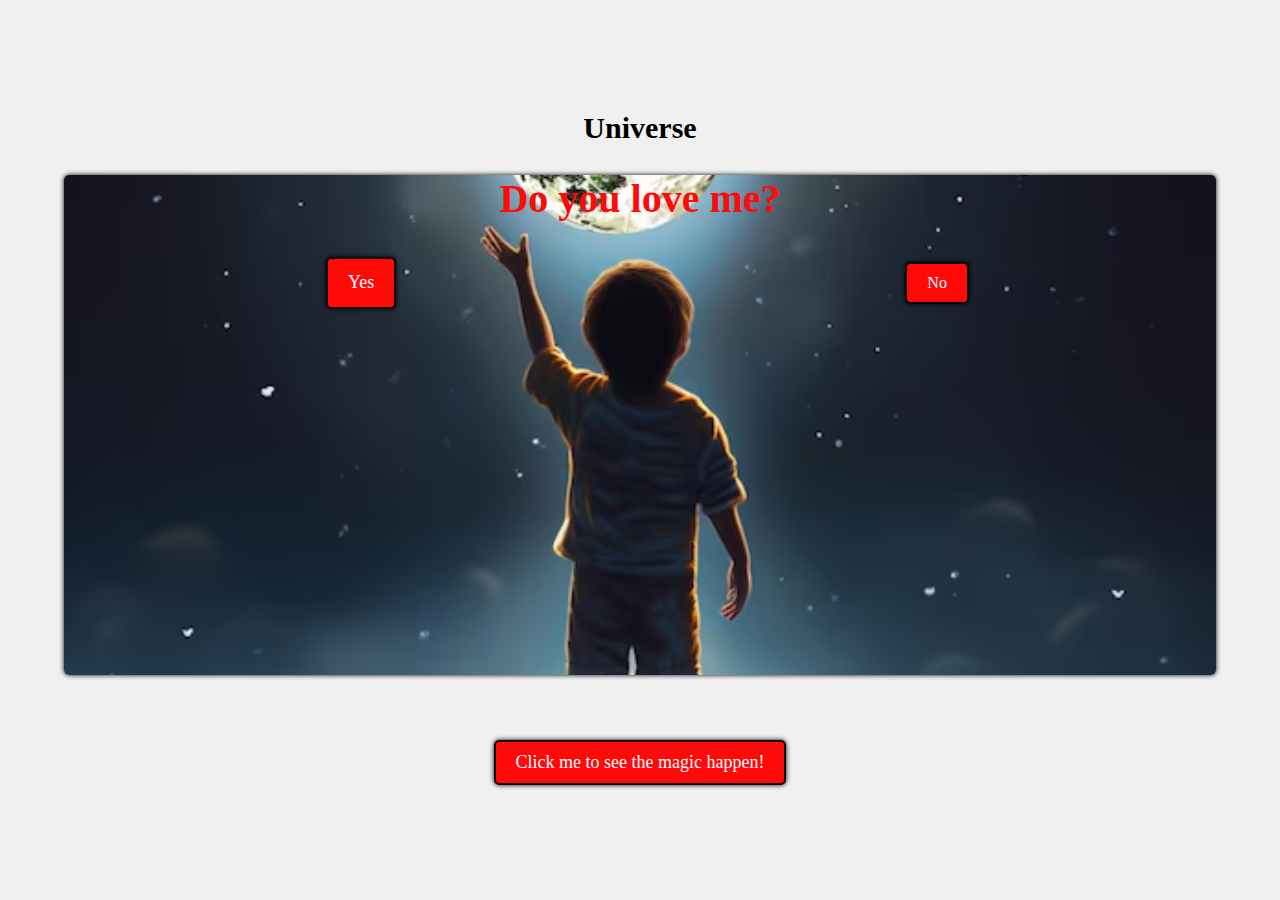
==== Index.html @ 8f94f600 "first commit" ====
<!DOCTYPE html>
<html lang="en">
<head>
    <meta charset="UTF-8">
    <meta name="viewport" content="width=device-width, initial-scale=1.0">
    <title>Love is fun</title>
    <link rel="stylesheet" href="Style.css">
  
</head>
<body>
    <h1 class="title">Universe</h1>
    <div class="main">
        <h1 class="question">Do you love me?</h1>
        <div class="buttons">
            <button class="btn" id="yesButton" onclick="nextPage()">Yes</button>
            <button class="nobtn" id="noButton" onmouseover="moveButton()" onclick="moveButton()">No</button>
        </div>
        
    </div>
    <p class="description"></p>
       
    <button id="loveBtn" class="btn">Click me to see the magic happen!</button>
    <div id="loveMessage" class="message">First Love Yourself!</div>
    <div id="loveBar" class="progress-bar">Love is a beautiful and powerful force that can change lives. It brings joy, happiness, and fulfillment to those who love it. But it also brings pain, sadness, and regret. Remember, love is a journey, not a destination.</div>
    <script>
        function nextPage() {
            window.location.href = "yes.html";
        }

        function moveButton() {
            const noButton = document.getElementById('noButton');
            const x = Math.random() * (window.innerWidth - noButton.offsetWidth);
            const y = Math.random() * (window.innerHeight - noButton.offsetHeight);
            noButton.style.position = 'absolute';
            noButton.style.left = `${x}px`;
            noButton.style.top = `${y}px`;
        }

        document.getElementById('loveBtn').addEventListener('click', function() {
            document.getElementById('loveMessage').style.display = 'block';
            document.getElementById('loveBar').style.display = 'block';
            let width = 0;
            const interval = setInterval(function() {
                if (width >= 100) {
                    clearInterval(interval);
                } else {
                    width++;
                    document.getElementById('loveBar').style.width = width + '%';
                    document.getElementById('loveBar').style.height = '20px';
                    document.getElementById('loveBar').style.backgroundColor = 'pink';
                }
            }, 50);
        });
    </script>
</body>
</html>
---- Style.css ----
*{   margin: 0%;
      padding: 0%;
      font-family:"poppins";




}

body { background-color: lightblue;
       justify-content: center;
       align-items: center;
       background-repeat: no-repeat;
       background-position: center;
       

  }

.title { font-family: "poppins";
     font-size: 30px;
     font-weight: bold;
     text-align: center;
     margin-bottom: 10px;

          
    }

.main { height: 500px;
        width: 90%;
        color: rgb(255, 9, 9);
        font-size: 20px;
        text-align: center;
        margin: 20px;
        cursor: pointer;
        border-radius: 5px;
        box-shadow: 0 0 5px rgb(0, 0, 0);
        transition: background-color 0.3s, color 0.3s;
        background-image: url("bg\ img.avif");
        background-size: cover;
        background-position: center;
        background-repeat: no-repeat;
        background-blend-mode: screen;



        
       


          

}

.buttons{   
              display: flex;
              justify-content: space-around;
              margin-top: 200px;
              padding: 10px;
              width: 100%;
              border-radius: 5px;
              transition: background-color 0.3s;
              cursor: pointer;
              font-size: 20px;
              color: white;
              font-weight: bold;
              text-decoration: none;
              text-transform: uppercase;
            



}
.btn{ 
     background-color: rgb(255, 9, 9);
     border: 1px solid rgb;
     outline: none;
     padding: 10px 20px;
     color: white;
     font-size: 16px;
     cursor: pointer;
     transition: background-color 0.3s;
     border-radius: 5px;
     box-shadow: 0 0 5px rgb(0, 0, 0);
     margin-top: 10px;
     margin-bottom: 10px;
     margin-left: 10px;
     margin-right: 10px;
     border: 2px solid rgb(17, 5, 5);


 }

 .btn:hover{ 
     background-color: rgb(17, 5, 5);
     color: white;
     border: 2px solid rgb(255, 9, 9);
     box-shadow: 0 0 5px rgb(14, 161, 21);
 }    
  
 .nobtn{  background-color: rgb(255, 9, 9);
    border: none;
    outline: none;
    padding: 10px 20px;
    color: white;
    font-size: 16px;
    cursor: pointer;
    transition: background-color 0.3s;
    border-radius: 5px;
    box-shadow: 0 0 5px rgb(0, 0, 0);
    margin-top: 10px;
    margin-bottom: 10px;
    margin-left: 10px;
    margin-right: 10px;
    border: 2px solid rgb(3, 1, 1);
}

body {
    display: flex;
    flex-direction: column;
    align-items: center;
    justify-content: center;
    height: 100vh;
    margin: 0;
    background-color: #f0f0f0;
}
.main {
    position: relative;
    text-align: center;
}
.buttons {
    position: relative;
    margin: 20px 0;
}
.btn {
    padding: 10px 20px;
    font-size: 18px;
    margin: 5px;
    cursor: pointer;
}
.description {
    margin: 20px;
    font-size: 16px;
    max-width: 600px;
    text-align: center;
}
.progress-bar {
    width: 100%;
    height: 40px;
    background-color: #ddd;
    background-size:10px ;
    margin-top: 20px;
    display: none; /* Initially hidden */
  
}
.message {
    margin-top: 20px;
    font-size: 20px;
    display: none; /* Initially hidden */
}
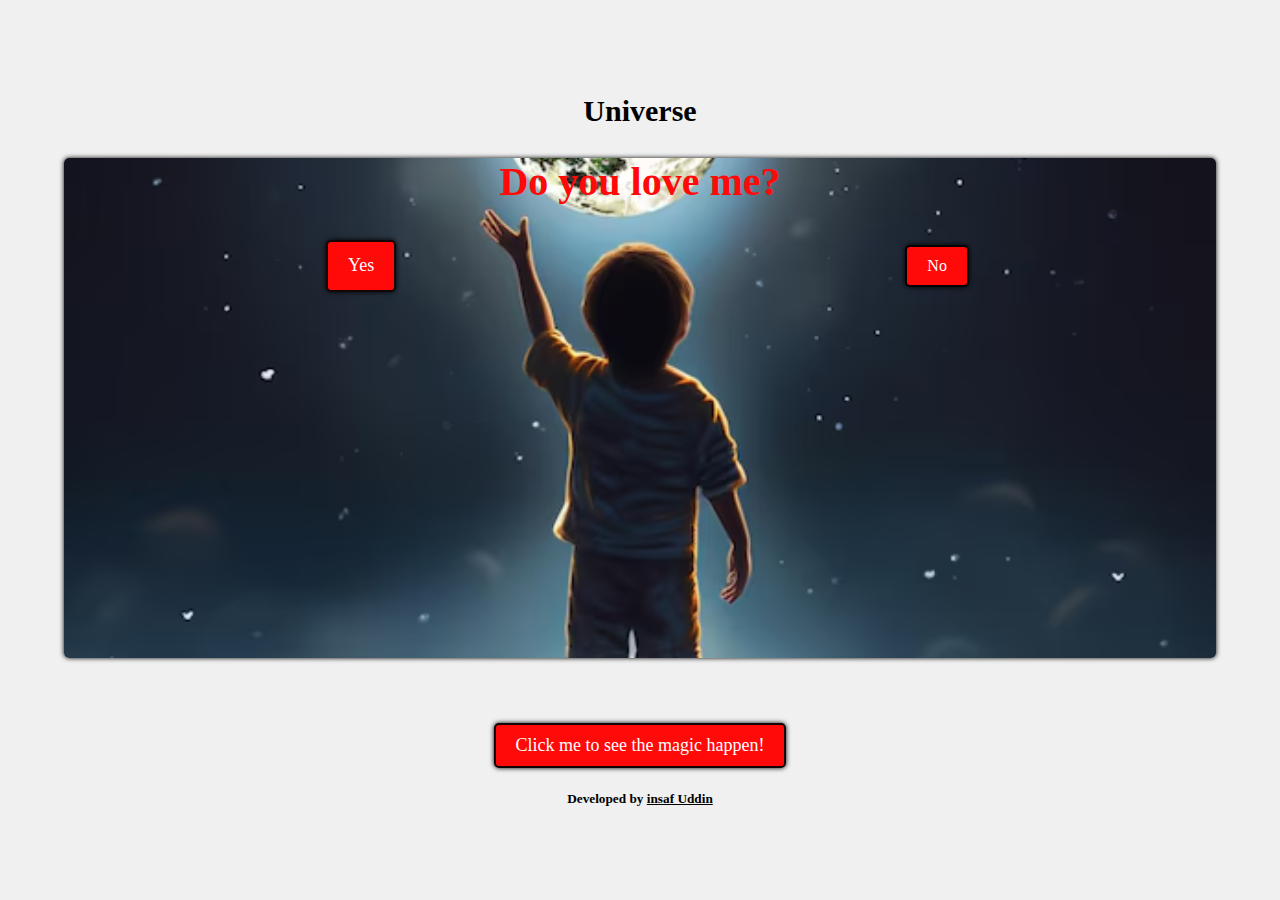
==== commit 5ff3da91: "Update Index.html" ====
--- a/Index.html
+++ b/Index.html
@@ -22,6 +22,10 @@
     <button id="loveBtn" class="btn">Click me to see the magic happen!</button>
     <div id="loveMessage" class="message">First Love Yourself!</div>
     <div id="loveBar" class="progress-bar">Love is a beautiful and powerful force that can change lives. It brings joy, happiness, and fulfillment to those who love it. But it also brings pain, sadness, and regret. Remember, love is a journey, not a destination.</div>
+    <br>
+
+    <center><h5>Developed by <b> <u>insaf Uddin</u></b> </h5></center>
+    
     <script>
         function nextPage() {
             window.location.href = "yes.html";
@@ -46,11 +50,11 @@
                 } else {
                     width++;
                     document.getElementById('loveBar').style.width = width + '%';
-                    document.getElementById('loveBar').style.height = '20px';
+                    document.getElementById('loveBar').style.height = '35px';
                     document.getElementById('loveBar').style.backgroundColor = 'pink';
                 }
             }, 50);
         });
     </script>
 </body>
-</html>+</html>
